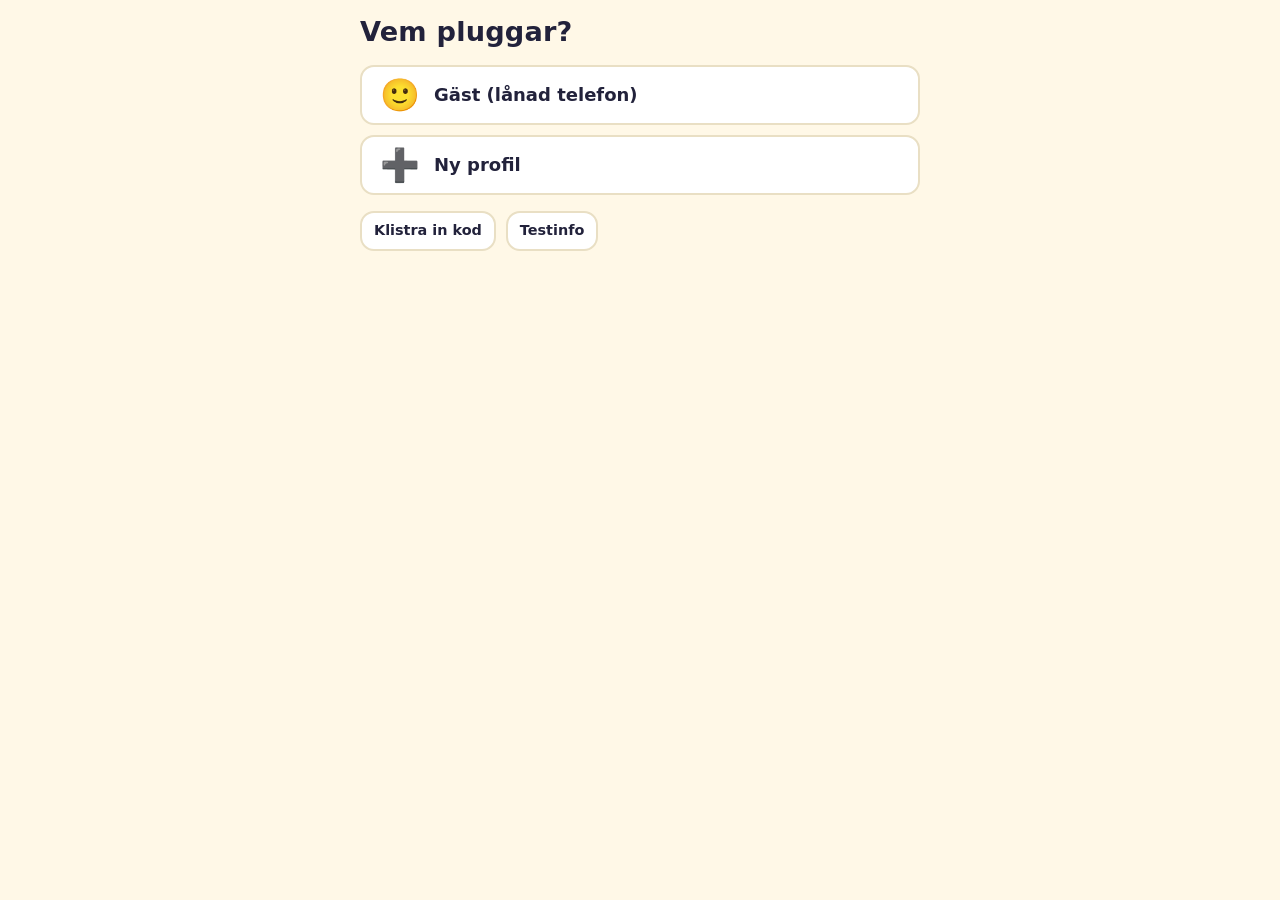
==== docs/index.html @ 9f0d271e "Publicera Övningsappen från docs/ i stället för via workflow Co-Authored-By: Claude Opus 5.5 <norepl" ====
<!doctype html>
<html lang="sv">
<head>
<meta charset="utf-8">
<meta name="viewport" content="width=device-width, initial-scale=1, viewport-fit=cover">
<title>Studiehjälpen</title>
<meta name="theme-color" content="#ffcf3f">
<meta name="apple-mobile-web-app-capable" content="yes">
<meta name="apple-mobile-web-app-title" content="Studiehjälpen">
<link rel="manifest" href="manifest.webmanifest">
<link rel="icon" href="ikon.svg" type="image/svg+xml">
<link rel="apple-touch-icon" href="ikon-180.png">
<link rel="stylesheet" href="style.css">
</head>
<body data-tema="lekfull">
<main id="app" aria-live="polite"></main>
<script src="app.js"></script>
</body>
</html>
---- docs/style.css ----
/* Teman: allt utseende styrs av variablerna nedan. Ett nytt tema = ett nytt [data-tema]-block. */
[data-tema="lekfull"] {
  --bg: #fff8e7;
  --yta: #ffffff;
  --text: #22223b;
  --dämpad: #6b6b80;
  --kant: #e9dfc4;
  --accent: #ff7b54;
  --accent-text: #ffffff;
  --andra: #4d96ff;
  --ratt: #2ea44f;
  --ratt-bg: #dff6e5;
  --fel: #d64545;
  --fel-bg: #fde4e4;
  --guld: #f5b700;
  --radie: 18px;
  --font: ui-rounded, "SF Pro Rounded", system-ui, -apple-system, "Segoe UI", Roboto, sans-serif;
  color-scheme: light;
}
@media (prefers-color-scheme: dark) {
  [data-tema="lekfull"] {
    --bg: #1c1b2e; --yta: #28273f; --text: #f3f1ff; --dämpad: #b4b2cc; --kant: #3c3a5a;
    --accent: #ff8f6b; --accent-text: #1c1b2e; --andra: #7cb2ff;
    --ratt: #5fd38a; --ratt-bg: #1f3d2c; --fel: #ff8080; --fel-bg: #4a2228; --guld: #ffd34d;
    color-scheme: dark;
  }
}

* { box-sizing: border-box; }
html { -webkit-text-size-adjust: 100%; }
body {
  margin: 0; background: var(--bg); color: var(--text);
  font: 18px/1.55 var(--font); letter-spacing: 0.01em;
  padding-top: max(16px, env(safe-area-inset-top, 0px));
  padding-bottom: max(24px, env(safe-area-inset-bottom, 0px));
  padding-left: max(16px, env(safe-area-inset-left, 0px));
  padding-right: max(16px, env(safe-area-inset-right, 0px));
}
main { max-width: 560px; margin: 0 auto; display: grid; gap: 16px; }
h1 { font-size: 1.7rem; line-height: 1.2; margin: 0; text-wrap: balance; }
h2 { font-size: 1.25rem; margin: 0; }
p { margin: 0; }
.liten { font-size: 0.9rem; color: var(--dämpad); }
.kort { background: var(--yta); border: 2px solid var(--kant); border-radius: var(--radie); padding: 16px; display: grid; gap: 12px; min-width: 0; }
.rad { display: flex; flex-wrap: wrap; gap: 10px; align-items: center; }
.mellan { justify-content: space-between; }
.stapel { display: grid; gap: 10px; }

button, .knapp {
  font: inherit; font-weight: 700; min-height: 52px; padding: 12px 18px;
  border-radius: 14px; border: 2px solid var(--kant); background: var(--yta); color: var(--text);
  cursor: pointer; text-align: left; touch-action: manipulation;
}
button.primär { background: var(--accent); border-color: var(--accent); color: var(--accent-text); text-align: center; }
button.liten-knapp { min-height: 40px; padding: 6px 12px; font-size: 0.9rem; font-weight: 600; }
button.lyssna { min-width: 52px; text-align: center; font-size: 1.3rem; padding: 6px 10px; }
button:disabled { opacity: 0.55; cursor: default; }
button:focus-visible, input:focus-visible, select:focus-visible { outline: 3px solid var(--andra); outline-offset: 2px; }

input[type="text"], input[type="date"], select, textarea {
  font: inherit; padding: 12px; border-radius: 12px; border: 2px solid var(--kant);
  background: var(--bg); color: var(--text); width: 100%;
}
label { display: grid; gap: 4px; font-weight: 700; }

.profil { display: flex; align-items: center; gap: 14px; width: 100%; }
.avatar { font-size: 2rem; line-height: 1; }
.avatarval { display: flex; flex-wrap: wrap; gap: 8px; }
.avatarval button { font-size: 1.8rem; min-width: 56px; text-align: center; padding: 6px; }
.avatarval button[aria-pressed="true"] { border-color: var(--accent); background: var(--bg); }

.fråga-text { font-size: 1.5rem; font-weight: 800; line-height: 1.3; text-wrap: balance; }
.alternativ { display: grid; gap: 10px; }
.alternativ button { font-size: 1.2rem; font-weight: 700; }
.alternativ button.rätt { background: var(--ratt-bg); border-color: var(--ratt); }
.alternativ button.fel { background: var(--fel-bg); border-color: var(--fel); }
.återkoppling { padding: 12px; border-radius: 12px; font-weight: 700; }
.återkoppling.rätt { background: var(--ratt-bg); color: var(--text); }
.återkoppling.fel { background: var(--fel-bg); color: var(--text); }
.källa { font-weight: 400; font-style: italic; margin-top: 6px; }
.mätare { height: 10px; background: var(--kant); border-radius: 999px; overflow: hidden; }
.mätare > div { height: 100%; background: var(--andra); }
.stjärnor { font-size: 2.6rem; letter-spacing: 0.1em; text-align: center; }
.album { display: flex; flex-wrap: wrap; gap: 8px; font-size: 2rem; }
.nivå { font-size: 0.85rem; color: var(--dämpad); }
.kod { font-family: ui-monospace, Menlo, monospace; font-size: 0.75rem; word-break: break-all; }
.ok { color: var(--ratt); font-weight: 700; }
.inte-ok { color: var(--fel); font-weight: 700; }
ul.lista { margin: 0; padding-left: 20px; }
@media (prefers-reduced-motion: reduce) { * { transition: none !important; animation: none !important; } }
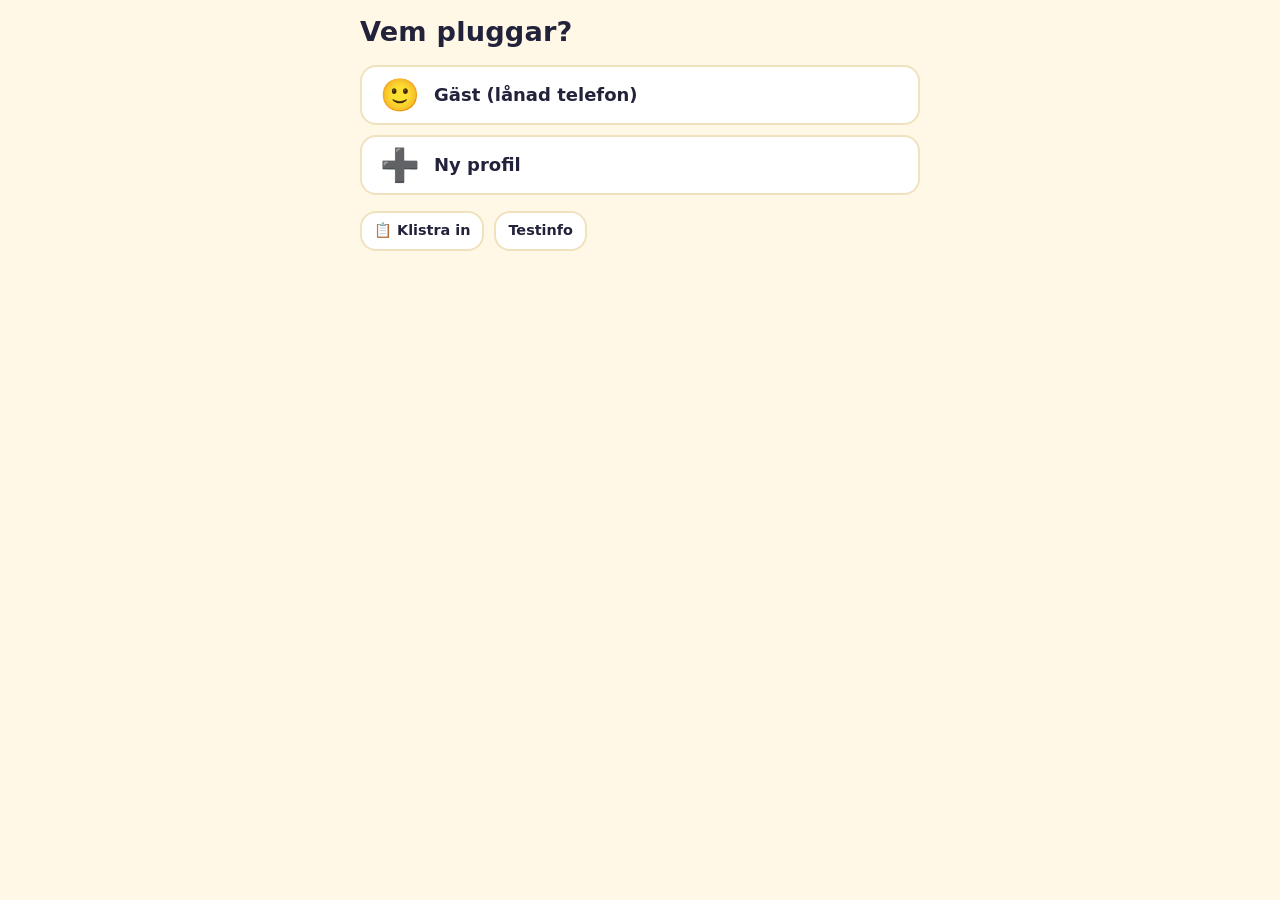
==== commit 0537a689: "Steg 2: teman, ljud, smartare felalternativ, klistermärkesalbum, papperskorg, egna glosor och dela ö" ====
--- a/docs/index.html
+++ b/docs/index.html
@@ -12,8 +12,9 @@
 <link rel="apple-touch-icon" href="ikon-180.png">
 <link rel="stylesheet" href="style.css">
 </head>
-<body data-tema="lekfull">
+<body data-tema="sol">
 <main id="app" aria-live="polite"></main>
+<script src="ljud.js"></script>
 <script src="app.js"></script>
 </body>
 </html>
--- a/docs/style.css
+++ b/docs/style.css
@@ -1,29 +1,52 @@
-/* Teman: allt utseende styrs av variablerna nedan. Ett nytt tema = ett nytt [data-tema]-block. */
-[data-tema="lekfull"] {
+/* Teman: allt utseende styrs av variablerna nedan.
+   Ett nytt tema = ett nytt [data-tema]-block här + en rad i TEMAN i app.js. */
+:root, [data-tema="sol"] {
   --bg: #fff8e7;
   --yta: #ffffff;
   --text: #22223b;
   --dämpad: #6b6b80;
-  --kant: #e9dfc4;
+  --kant: #f0e2bd;
   --accent: #ff7b54;
   --accent-text: #ffffff;
   --andra: #4d96ff;
+  --alt1: #ffd166; --alt2: #06d6a0; --alt3: #4d96ff; --alt4: #ef476f; --alt5: #9b5de5; --alt6: #f78c6b;
   --ratt: #2ea44f;
   --ratt-bg: #dff6e5;
   --fel: #d64545;
   --fel-bg: #fde4e4;
   --guld: #f5b700;
-  --radie: 18px;
+  --radie: 20px;
   --font: ui-rounded, "SF Pro Rounded", system-ui, -apple-system, "Segoe UI", Roboto, sans-serif;
   color-scheme: light;
 }
 @media (prefers-color-scheme: dark) {
-  [data-tema="lekfull"] {
+  [data-tema="sol"] {
     --bg: #1c1b2e; --yta: #28273f; --text: #f3f1ff; --dämpad: #b4b2cc; --kant: #3c3a5a;
     --accent: #ff8f6b; --accent-text: #1c1b2e; --andra: #7cb2ff;
     --ratt: #5fd38a; --ratt-bg: #1f3d2c; --fel: #ff8080; --fel-bg: #4a2228; --guld: #ffd34d;
     color-scheme: dark;
   }
+}
+[data-tema="hav"] {
+  --bg: #e8f6fb; --yta: #ffffff; --text: #10324a; --dämpad: #557085; --kant: #c4e3ef;
+  --accent: #1592c4; --accent-text: #ffffff; --andra: #12b5a6;
+  --alt1: #4cc9f0; --alt2: #43aa8b; --alt3: #277da1; --alt4: #f9844a; --alt5: #577590; --alt6: #90be6d;
+  --ratt: #2a9d6f; --ratt-bg: #daf3e8; --fel: #d1495b; --fel-bg: #fbe2e5; --guld: #f4b400;
+  color-scheme: light;
+}
+[data-tema="skog"] {
+  --bg: #eef5e6; --yta: #fbfdf7; --text: #1f3320; --dämpad: #5d7259; --kant: #d3e3c3;
+  --accent: #3f8f3a; --accent-text: #ffffff; --andra: #b5651d;
+  --alt1: #a7c957; --alt2: #6a994e; --alt3: #bc6c25; --alt4: #dda15e; --alt5: #386641; --alt6: #e9c46a;
+  --ratt: #2f8f46; --ratt-bg: #dcf0dc; --fel: #c0392b; --fel-bg: #f8e1dd; --guld: #e0a800;
+  color-scheme: light;
+}
+[data-tema="rymd"] {
+  --bg: #12122b; --yta: #1f1f45; --text: #eef0ff; --dämpad: #a9acd6; --kant: #34346a;
+  --accent: #b388ff; --accent-text: #12122b; --andra: #5ce1e6;
+  --alt1: #ff6ec7; --alt2: #5ce1e6; --alt3: #b388ff; --alt4: #ffd166; --alt5: #7bf1a8; --alt6: #ff9f68;
+  --ratt: #5fd38a; --ratt-bg: #1d4031; --fel: #ff7b7b; --fel-bg: #4a2232; --guld: #ffd34d;
+  color-scheme: dark;
 }
 
 * { box-sizing: border-box; }
@@ -35,6 +58,7 @@
   padding-bottom: max(24px, env(safe-area-inset-bottom, 0px));
   padding-left: max(16px, env(safe-area-inset-left, 0px));
   padding-right: max(16px, env(safe-area-inset-right, 0px));
+  transition: background-color 0.3s;
 }
 main { max-width: 560px; margin: 0 auto; display: grid; gap: 16px; }
 h1 { font-size: 1.7rem; line-height: 1.2; margin: 0; text-wrap: balance; }
@@ -45,46 +69,92 @@
 .rad { display: flex; flex-wrap: wrap; gap: 10px; align-items: center; }
 .mellan { justify-content: space-between; }
 .stapel { display: grid; gap: 10px; }
+.knapprad { display: grid; grid-template-columns: repeat(auto-fit, minmax(150px, 1fr)); gap: 10px; }
 
 button, .knapp {
   font: inherit; font-weight: 700; min-height: 52px; padding: 12px 18px;
-  border-radius: 14px; border: 2px solid var(--kant); background: var(--yta); color: var(--text);
+  border-radius: 16px; border: 2px solid var(--kant); background: var(--yta); color: var(--text);
   cursor: pointer; text-align: left; touch-action: manipulation;
+  transition: transform 0.08s;
 }
+button:active:not(:disabled) { transform: scale(0.97); }
 button.primär { background: var(--accent); border-color: var(--accent); color: var(--accent-text); text-align: center; }
-button.liten-knapp { min-height: 40px; padding: 6px 12px; font-size: 0.9rem; font-weight: 600; }
+button.stor { min-height: 64px; font-size: 1.25rem; }
+button.liten-knapp { justify-self: start; min-height: 40px; padding: 6px 12px; font-size: 0.9rem; font-weight: 600; }
 button.lyssna { min-width: 52px; text-align: center; font-size: 1.3rem; padding: 6px 10px; }
-button:disabled { opacity: 0.55; cursor: default; }
-button:focus-visible, input:focus-visible, select:focus-visible { outline: 3px solid var(--andra); outline-offset: 2px; }
+button.diskret { justify-self: start; border-color: transparent; background: transparent; color: var(--dämpad); }
+button:disabled { opacity: 0.6; cursor: default; }
+button:focus-visible, input:focus-visible, select:focus-visible, textarea:focus-visible, summary:focus-visible { outline: 3px solid var(--andra); outline-offset: 2px; }
 
 input[type="text"], input[type="date"], select, textarea {
   font: inherit; padding: 12px; border-radius: 12px; border: 2px solid var(--kant);
-  background: var(--bg); color: var(--text); width: 100%;
+  background: var(--bg); color: var(--text); width: 100%; min-width: 0;
 }
 label { display: grid; gap: 4px; font-weight: 700; }
+details summary { cursor: pointer; font-weight: 700; padding: 6px 0; }
+details[open] summary { margin-bottom: 8px; }
 
+/* Profiler */
 .profil { display: flex; align-items: center; gap: 14px; width: 100%; }
 .avatar { font-size: 2rem; line-height: 1; }
+.rubrik-avatar { display: inline-block; font-size: 2.2rem; vertical-align: middle; }
 .avatarval { display: flex; flex-wrap: wrap; gap: 8px; }
 .avatarval button { font-size: 1.8rem; min-width: 56px; text-align: center; padding: 6px; }
 .avatarval button[aria-pressed="true"] { border-color: var(--accent); background: var(--bg); }
 
+/* Startsidan */
+.stjärnkort { width: 100%; text-align: left; }
+.övning { display: flex; align-items: center; gap: 14px; width: 100%; }
+.övning-ikon { font-size: 1.8rem; }
+.övning-text { display: grid; min-width: 0; }
+
+/* Övning */
 .fråga-text { font-size: 1.5rem; font-weight: 800; line-height: 1.3; text-wrap: balance; }
 .alternativ { display: grid; gap: 10px; }
-.alternativ button { font-size: 1.2rem; font-weight: 700; }
+.alternativ button { font-size: 1.2rem; font-weight: 700; border-left-width: 8px; }
+.alternativ > :nth-child(6n+1) button { border-left-color: var(--alt1); }
+.alternativ > :nth-child(6n+2) button { border-left-color: var(--alt2); }
+.alternativ > :nth-child(6n+3) button { border-left-color: var(--alt3); }
+.alternativ > :nth-child(6n+4) button { border-left-color: var(--alt4); }
+.alternativ > :nth-child(6n+5) button { border-left-color: var(--alt5); }
+.alternativ > :nth-child(6n+6) button { border-left-color: var(--alt6); }
 .alternativ button.rätt { background: var(--ratt-bg); border-color: var(--ratt); }
 .alternativ button.fel { background: var(--fel-bg); border-color: var(--fel); }
 .återkoppling { padding: 12px; border-radius: 12px; font-weight: 700; }
-.återkoppling.rätt { background: var(--ratt-bg); color: var(--text); }
+.återkoppling.rätt { background: var(--ratt-bg); color: var(--text); animation: studs 0.35s; }
 .återkoppling.fel { background: var(--fel-bg); color: var(--text); }
 .källa { font-weight: 400; font-style: italic; margin-top: 6px; }
-.mätare { height: 10px; background: var(--kant); border-radius: 999px; overflow: hidden; }
-.mätare > div { height: 100%; background: var(--andra); }
+.mätare { height: 12px; background: var(--kant); border-radius: 999px; overflow: hidden; }
+.mätare > div { height: 100%; background: var(--andra); border-radius: 999px; transition: width 0.3s; }
+.mätare.guld > div { background: var(--guld); }
+.nivå { font-size: 0.85rem; color: var(--dämpad); }
+
+/* Resultat och album */
 .stjärnor { font-size: 2.6rem; letter-spacing: 0.1em; text-align: center; }
-.album { display: flex; flex-wrap: wrap; gap: 8px; font-size: 2rem; }
-.nivå { font-size: 0.85rem; color: var(--dämpad); }
+.nytt-klistermärke { text-align: center; width: 100%; border-color: var(--guld); }
+.studs { display: inline-block; font-size: 2.4rem; animation: studs 0.6s 0.2s both; }
+.albumrutnät { display: grid; grid-template-columns: repeat(auto-fill, minmax(72px, 1fr)); gap: 10px; }
+.klistermärke {
+  position: relative; aspect-ratio: 1; display: grid; place-items: center; font-size: 2.4rem;
+  background: var(--yta); border: 2px solid var(--kant); border-radius: 18px;
+}
+.klistermärke.tomt { font-size: 1.4rem; color: var(--dämpad); border-style: dashed; background: transparent; }
+.klistermärke .antal { position: absolute; right: 6px; bottom: 2px; font-size: 0.8rem; font-weight: 700; color: var(--dämpad); }
+
+/* Egna glosor */
+.glosrad { display: grid; grid-template-columns: 1fr 1fr auto; gap: 8px; align-items: center; }
+.glosrad .lyssna { min-height: 44px; min-width: 44px; font-size: 1rem; }
+
+/* Håll in för att ta bort */
+button.håll { position: relative; overflow: hidden; border-color: var(--fel); color: var(--fel); text-align: center; user-select: none; -webkit-user-select: none; -webkit-touch-callout: none; }
+.håll-text { position: relative; }
+.håll-fyllning { position: absolute; inset: 0; width: 0; background: var(--fel-bg); }
+button.håll.håller .håll-fyllning { width: 100%; transition: width 2s linear; }
+
 .kod { font-family: ui-monospace, Menlo, monospace; font-size: 0.75rem; word-break: break-all; }
 .ok { color: var(--ratt); font-weight: 700; }
 .inte-ok { color: var(--fel); font-weight: 700; }
-ul.lista { margin: 0; padding-left: 20px; }
+ul.lista, ol.lista { margin: 0; padding-left: 20px; }
+
+@keyframes studs { 0% { transform: scale(0.6); } 60% { transform: scale(1.15); } 100% { transform: scale(1); } }
 @media (prefers-reduced-motion: reduce) { * { transition: none !important; animation: none !important; } }
